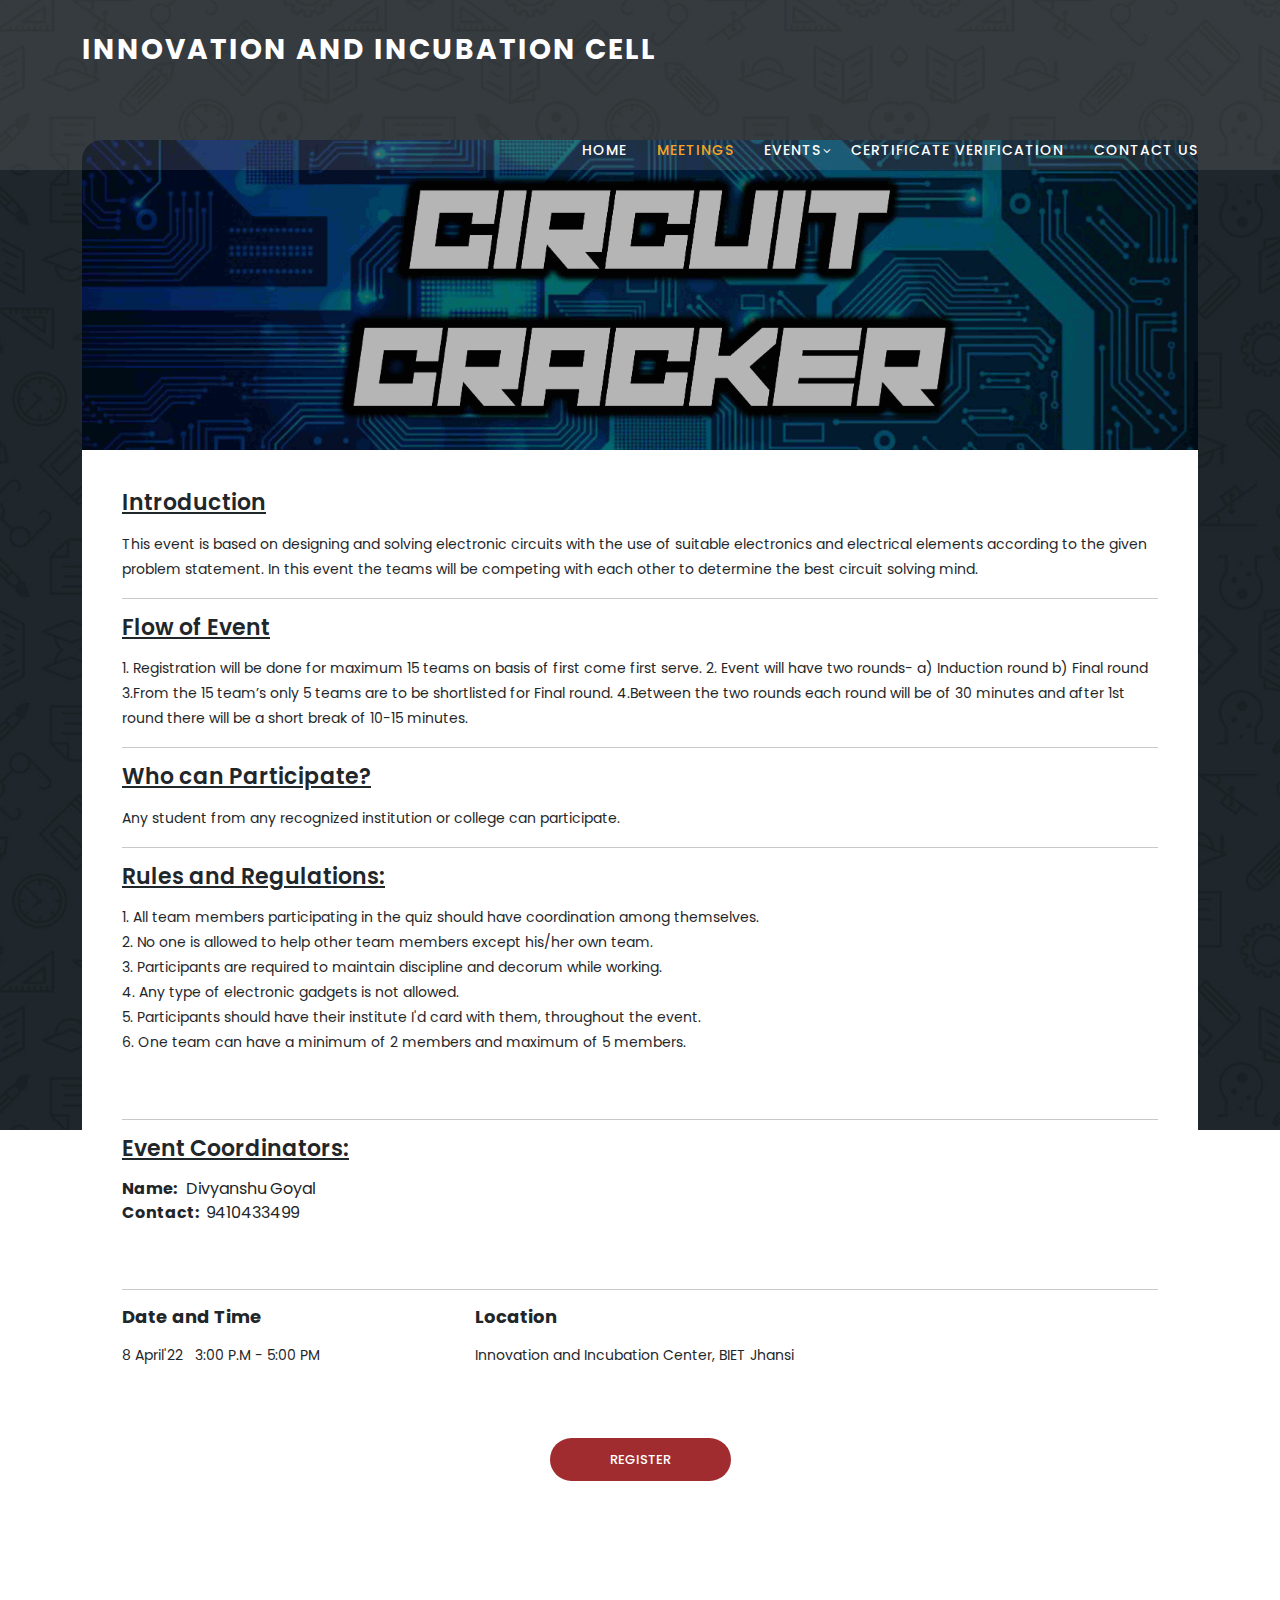
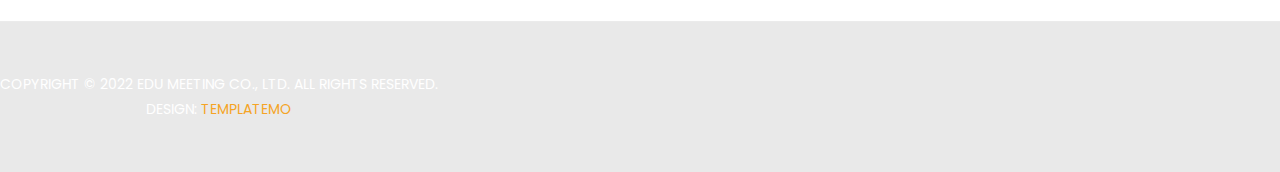
==== circuitcracker.html @ bf338b23 "iic-bietjhs" ====
<!DOCTYPE html>
<html lang="en">

  <head>

    <meta charset="utf-8">
    <meta name="viewport" content="width=device-width, initial-scale=1, shrink-to-fit=no">
    <meta name="description" content="">
    <meta name="author" content="Template Mo">
    <link href="https://fonts.googleapis.com/css?family=Poppins:100,200,300,400,500,600,700,800,900" rel="stylesheet">

    <title>Education Template - Meeting Detail Page</title>

    <!-- Bootstrap core CSS -->
    <link href="vendor/bootstrap/css/bootstrap.min.css" rel="stylesheet">


    <!-- Additional CSS Files -->
    <link rel="stylesheet" href="assets/css/fontawesome.css">
    <link rel="stylesheet" href="assets/css/templatemo-edu-meeting.css">
    <link rel="stylesheet" href="assets/css/owl.css">
    <link rel="stylesheet" href="assets/css/lightbox.css">
<!--

TemplateMo 569 Edu Meeting

https://templatemo.com/tm-569-edu-meeting

-->
  </head>

<body>

   

  

  <!-- ***** Header Area Start ***** -->
  <header class="header-area header-sticky">
      <div class="container">
          <div class="row">
              <div class="col-12">
                  <nav class="main-nav">
                      <!-- ***** Logo Start ***** -->
                      <a href="index.html" class="logo">
                          INNOVATION AND INCUBATION CELL
                      </a>
                      <!-- ***** Logo End ***** -->
                      <!-- ***** Menu Start ***** -->
                      <ul class="nav">
                          <li><a href="index.html">Home</a></li>
                          <li><a href="meetings.html" class="active">Meetings</a></li>

                          <!-- <li><a href="index.html">Apply Now</a></li> -->
                          <li class="has-sub">
                            <a href="javascript:void(0)">Events</a>
                            <ul class="sub-menu">
                              <li><a href="buildocheck.html">Buildocheck</a></li>
                              <li><a href="hackathon.html">Hackathon</a></li>
                              <li><a href="codeethon.html">Code-e-thon</a></li>
                              <li><a href="lastsurveyor.html">Last Surveyor</a></li>
                              <li><a href="pitchers.html">Pith-ers</a></li>
                              <li><a href="roborace.html">Roborace</a></li>
                              <li><a href="seigeoftyre.html">Seige Of Tyre</a></li>
                              <li><a href="setunirman.html">Setu Nirman</a></li>
                              <li><a href="circuitcracker.html">Circuit Cracker</a></li>
                              <li><a href="shuttle.html">Shuttle Gateway</a></li>
                              <li><a href="todayvinci.html">Today's Vincy</a></li>
                              <li><a href="transform.html">Tranform VI</a></li>
                              <li><a href="vidmora.html">Picxellence & Vidmora</a></li>
                              
                          </ul>
                        </li>
                        <li><a href="meetings.html">Certificate Verification</a></li>
                          <!-- <li><a href="index.html">Courses</a></li>  -->
                          <li><a href="index.html">Contact Us</a></li> 
                      </ul>        
                      <a class='menu-trigger'>
                          <span>Menu</span>
                      </a>
                      <!-- ***** Menu End ***** -->
                  </nav>
              </div>
          </div>
      </div>
  </header>
  <!-- ***** Header Area End ***** -->

  

  <section class="meetings-page" id="meetings">
    <div class="container">
      <div class="row">
        <div class="col-lg-12">
          <div class="row">
            <div class="col-lg-12">
              <div class="meeting-single-item">
                <div class="thumb">
                  
                
                  <img src="assets\images\img_event_page\circuitcracker.jpg" alt="">
                </div>
                <div class="down-content">
                  <h4><u>Introduction</u></h4>

                  <p>
                    This event is based on designing and solving electronic circuits with the use of
suitable electronics and electrical elements according to the given problem
statement.
In this event the teams will be competing with each other to determine the best
circuit solving mind.
                  </p><hr>
                  <h4><u>Flow of Event</u></h4><br>
                  <p>
                    1. Registration will be done for maximum 15 teams on basis of first come first
                    serve.
                    2. Event will have two rounds-
                    a) Induction round
                    b) Final round
                    3.From the 15 team’s only 5 teams are to be shortlisted for Final round.
                    4.Between the two rounds each round will be of 30 minutes and after 1st round
                    there will be a short break of 10-15 minutes.</p>
                  <hr>
                  <h4><u>Who can Participate?</u></h4><br>
                  <p>
                    Any student from any recognized institution or college can participate.</p>
                    <hr>
                    <h4><u>Rules and Regulations:</u></h4><br>
                    <p>
                        1. All team members participating in the quiz should have coordination among
                        themselves.<br>
                        2. No one is allowed to help other team members except his/her own team.<br>
                        3. Participants are required to maintain discipline and decorum while working.<br>
                        4. Any type of electronic gadgets is not allowed.<br>
                        5. Participants should have their institute I'd card with them, throughout the event.<br>
                        6. One team can have a minimum of 2 members and maximum of 5 members.</p>
                  
                    <br><br><hr>

                    <h4><u>Event Coordinators:</u></h4><br>
                    
                        <b>Name: &nbsp;&nbsp;</b>Divyanshu Goyal<b><br>Contact:&nbsp;</b> 9410433499<br><br>
                       <br><hr>

                  <div class="row">
                    <div class="col-lg-4">
                      <div class="hours">
                        <h5>Date and Time</h5>
                        <p>8 April'22 &nbsp;&nbsp;3:00 P.M - 5:00 PM</p>
                      </div>
                    </div>
                    <div class="col-lg-4">
                      <div class="location">
                        <h5>Location</h5>
                        <p>Innovation and Incubation Center, BIET Jhansi</p>
                      </div>
                    </div>
                    
                    
                  </div>
                </div>
              </div>
            </div>
            <div class="col-lg-12">
              <div class="main-button-red">
                <a target="_blank" href="https://docs.google.com/forms/d/e/1FAIpQLSctM5h8wza_sS_sXu7DmNGLA-UT-w4hin42JmZLS4PCPplM3A/viewform?usp=sf_link">Register</a>
              </div>
            </div>
          </div>
        </div>
      </div>
    </div>
    <div class="footer">
      <p>Copyright © 2022 Edu Meeting Co., Ltd. All Rights Reserved. 
          <br>Design: <a href="https://templatemo.com" target="_parent" title="free css templates">TemplateMo</a></p>
    </div>
  </section>


  <!-- Scripts -->
  <!-- Bootstrap core JavaScript -->
    <script src="vendor/jquery/jquery.min.js"></script>
    <script src="vendor/bootstrap/js/bootstrap.bundle.min.js"></script>

    <script src="assets/js/isotope.min.js"></script>
    <script src="assets/js/owl-carousel.js"></script>
    <script src="assets/js/lightbox.js"></script>
    <script src="assets/js/tabs.js"></script>
    <script src="assets/js/video.js"></script>
    <script src="assets/js/slick-slider.js"></script>
    <script src="assets/js/custom.js"></script>
    <script>
        //according to loftblog tut
        $('.nav li:first').addClass('active');

        var showSection = function showSection(section, isAnimate) {
          var
          direction = section.replace(/#/, ''),
          reqSection = $('.section').filter('[data-section="' + direction + '"]'),
          reqSectionPos = reqSection.offset().top - 0;

          if (isAnimate) {
            $('body, html').animate({
              scrollTop: reqSectionPos },
            800);
          } else {
            $('body, html').scrollTop(reqSectionPos);
          }

        };

        var checkSection = function checkSection() {
          $('.section').each(function () {
            var
            $this = $(this),
            topEdge = $this.offset().top - 80,
            bottomEdge = topEdge + $this.height(),
            wScroll = $(window).scrollTop();
            if (topEdge < wScroll && bottomEdge > wScroll) {
              var
              currentId = $this.data('section'),
              reqLink = $('a').filter('[href*=\\#' + currentId + ']');
              reqLink.closest('li').addClass('active').
              siblings().removeClass('active');
            }
          });
        };

        $('.main-menu, .responsive-menu, .scroll-to-section').on('click', 'a', function (e) {
          e.preventDefault();
          showSection($(this).attr('href'), true);
        });

        $(window).scroll(function () {
          checkSection();
        });
    </script>
</body>


  </body>

</html>
---- assets/css/templatemo-edu-meeting.css ----
@import url("https://fonts.googleapis.com/css?family=Poppins:100,200,300,400,500,600,700,800,900");
/* 
---------------------------------------------
reset
--------------------------------------------- 
*/
html, body, div, span, applet, object, iframe, h1, h2, h3, h4, h5, h6, p, blockquote, div
pre, a, abbr, acronym, address, big, cite, code, del, dfn, em, font, img, ins, kbd, q,
s, samp, small, strike, strong, sub, sup, tt, var, b, u, i, center, dl, dt, dd, ol, ul, li,
figure, header, nav, section, article, aside, footer, figcaption {
  margin: 0;
  padding: 0;
  border: 0;
  outline: 0;
}

.clearfix:after {
  content: ".";
  display: block;
  clear: both;
  visibility: hidden;
  line-height: 0;
  height: 0;
}

.clearfix {
  display: inline-block;
}

html[xmlns] .clearfix {
  display: block;
}

* html .clearfix {
  height: 1%;
}

ul, li {
  padding: 0;
  margin: 0;
  list-style: none;
}

header, nav, section, article, aside, footer, hgroup {
  display: block;
}

* {
  box-sizing: border-box;
}

html, body {
  font-family: 'Poppins', sans-serif;
  font-weight: 400;
  background-color: #fff;
  font-size: 16px;
  -ms-text-size-adjust: 100%;
  -webkit-font-smoothing: antialiased;
  -moz-osx-font-smoothing: grayscale;
}

a {
  text-decoration: none !important;
  color: #3CF;
}

a:hover {
	color: #FC3;
}

h1, h2, h3, h4, h5, h6 {
  margin-top: 0px;
  margin-bottom: 0px;
}

ul {
  margin-bottom: 0px;
}

p {
  font-size: 14px;
  line-height: 25px;
  color: #2a2a2a;
}

img {
  width: 100%;
  overflow: hidden;
}

/* 
---------------------------------------------
global styles
--------------------------------------------- 
*/
html,
body {
  background: #fff;
  font-family: 'Poppins', sans-serif;
}

::selection {
  background: #f5a425;
  color: #fff;
}

::-moz-selection {
  background: #f5a425;
  color: #fff;
}

@media (max-width: 991px) {
  html, body {
    overflow-x: hidden;
  }
  .mobile-top-fix {
    margin-top: 30px;
    margin-bottom: 0px;
  }
  .mobile-bottom-fix {
    margin-bottom: 30px;
  }
  .mobile-bottom-fix-big {
    margin-bottom: 60px;
  }
}

.main-button-red a {
  font-size: 13px;
  color: #fff;
  background-color: #a12c2f;
  padding: 12px 30px;
  display: inline-block;
  border-radius: 22px;
  font-weight: 500;
  text-transform: uppercase;
  transition: all .3s;
}

.main-button-red a:hover {
  opacity: 0.9;
}

.main-button-yellow a {
  font-size: 13px;
  color: #fff;
  background-color: #f5a425;
  padding: 12px 30px;
  display: inline-block;
  border-radius: 22px;
  font-weight: 500;
  text-transform: uppercase;
  transition: all .3s;
}

.main-button-yellow a:hover {
  opacity: 0.9;
}

.section-heading h2 {
  line-height: 40px;
  margin-top: 0px;
  margin-bottom: 50px; 
  padding-bottom: 20px;
  border-bottom: 1px solid rgba(250,250,250,0.15);
  font-size: 22px;
  font-weight: 700;
  text-transform: uppercase;
  color: #fff;
}


/* 
---------------------------------------------
header
--------------------------------------------- 
*/

.sub-header {
  background-color: #1f272b;
  position: relative;
  z-index: 1111;
}

.sub-header .left-content p {
  color: #fff;
  padding: 8px 0px;
  font-size: 13px;
}

.sub-header .right-icons {
  text-align: right;
  padding: 8px 0px;
}

.sub-header .right-icons ul li {
  display: inline-block;
  margin-left: 15px;
}

.sub-header .right-icons ul li a {
  color: #fff;
  font-size: 14px;
  transition: all .3s;
}

.sub-header .right-icons ul li a:hover {
  color: #f5a425;
}

.sub-header .left-content p em {
   font-style: normal;
   color: #f5a425;
}

.background-header {
  background-color: #fff!important;
  height: 80px!important;
  position: fixed!important;
  top: 0!important;
  left: 0;
  right: 0;
  box-shadow: 0px 0px 10px rgba(0,0,0,0.15)!important;
}

.background-header .main-nav .nav li a {
  color: #1e1e1e!important;
}

.background-header .logo,
.background-header .main-nav .nav li a {
  color: #1e1e1e!important;
}

.background-header .main-nav .nav li:hover a {
  color: #fb5849!important;
}

.background-header .nav li a.active {
  color: #fb5849!important;
}


.header-area {
  background-color: rgba(189, 184, 184, 0.15);
  position: absolute;
  left: 0;
  right: 0;
  z-index: 100;
  -webkit-transition: all .5s ease 0s;
  -moz-transition: all .5s ease 0s;
  -o-transition: all .5s ease 0s;
  transition: all .5s ease 0s;
}

.header-area .main-nav {
  min-height: 80px;
  background: transparent;
}

.header-area .main-nav .logo {
  line-height: 100px;
  color: #fff;
  font-size: 28px;
  font-weight: 700;
  text-transform: uppercase;
  letter-spacing: 2px;
  float: left;
  -webkit-transition: all 0.3s ease 0s;
  -moz-transition: all 0.3s ease 0s;
  -o-transition: all 0.3s ease 0s;
  transition: all 0.3s ease 0s;
}

.background-header .main-nav .logo {
  line-height: 75px;
}

.background-header .nav {
  margin-top: 20px !important;
}

.header-area .main-nav .nav {
  float: right;
  margin-top: 30px;
  margin-right: 0px;
  background-color: transparent;
  -webkit-transition: all 0.3s ease 0s;
  -moz-transition: all 0.3s ease 0s;
  -o-transition: all 0.3s ease 0s;
  transition: all 0.3s ease 0s;
  position: relative;
  z-index: 999;
}

.header-area .main-nav .nav li {
  padding-left: 15px;
  padding-right: 15px;
}

.header-area .main-nav .nav li:last-child {
  padding-right: 0px;
}

.header-area .main-nav .nav li a {
  display: block;
  font-weight: 500;
  font-size: 14px;
  text-transform: uppercase;
  color: #fff;
  -webkit-transition: all 0.3s ease 0s;
  -moz-transition: all 0.3s ease 0s;
  -o-transition: all 0.3s ease 0s;
  transition: all 0.3s ease 0s;
  height: 40px;
  line-height: 40px;
  border: transparent;
  letter-spacing: 1px;
}

.header-area .main-nav .nav li:hover a,
.header-area .main-nav .nav li a.active {
  color: #f5a425!important;
}

.background-header .main-nav .nav li:hover a,
.background-header .main-nav .nav li a.active {
  color: #f5a425!important;
  opacity: 1;
}

.header-area .main-nav .nav li.has-sub {
  position: relative;
  padding-right: 15px;
}

.header-area .main-nav .nav li.has-sub:after {
  font-family: FontAwesome;
  content: "\f107";
  font-size: 12px;
  color: #fff;
  position: absolute;
  right: 5px;
  top: 12px;
}

.background-header .main-nav .nav li.has-sub:after {
  color: #1e1e1e;
}

.header-area .main-nav .nav li.has-sub ul.sub-menu {
  position: absolute;
  width: 200px;
  box-shadow: 0 2px 28px 0 rgba(0, 0, 0, 0.06);
  overflow: hidden;
  top: 40px;
  opacity: 0;
  transition: all .3s;
  transform: translateY(+2em);
  visibility: hidden;
  z-index: -1;
}

.header-area .main-nav .nav li.has-sub ul.sub-menu li {
  margin-left: 0px;
  padding-left: 0px;
  padding-right: 0px;
}

.header-area .main-nav .nav li.has-sub ul.sub-menu li a {
  opacity: 1;
  display: block;
  background: #f7f7f7;
  color: #2a2a2a!important;
  padding-left: 20px;
  height: 40px;
  line-height: 40px;
  -webkit-transition: all 0.3s ease 0s;
  -moz-transition: all 0.3s ease 0s;
  -o-transition: all 0.3s ease 0s;
  transition: all 0.3s ease 0s;
  position: relative;
  font-size: 13px;
  font-weight: 400;
  border-bottom: 1px solid #eee;
}

.header-area .main-nav .nav li.has-sub ul li a:hover {
  background: #fff;
  color: #f5a425!important;
  padding-left: 25px;
}

.header-area .main-nav .nav li.has-sub ul li a:hover:before {
  width: 3px;
}

.header-area .main-nav .nav li.has-sub:hover ul.sub-menu {
  visibility: visible;
  opacity: 1;
  z-index: 1;
  transform: translateY(0%);
  transition-delay: 0s, 0s, 0.3s;
}

.header-area .main-nav .menu-trigger {
  cursor: pointer;
  display: block;
  position: absolute;
  top: 33px;
  width: 32px;
  height: 40px;
  text-indent: -9999em;
  z-index: 99;
  right: 40px;
  display: none;
}

.background-header .main-nav .menu-trigger {
  top: 23px;
}

.header-area .main-nav .menu-trigger span,
.header-area .main-nav .menu-trigger span:before,
.header-area .main-nav .menu-trigger span:after {
  -moz-transition: all 0.4s;
  -o-transition: all 0.4s;
  -webkit-transition: all 0.4s;
  transition: all 0.4s;
  background-color: #1e1e1e;
  display: block;
  position: absolute;
  width: 30px;
  height: 2px;
  left: 0;
}

.background-header .main-nav .menu-trigger span,
.background-header .main-nav .menu-trigger span:before,
.background-header .main-nav .menu-trigger span:after {
  background-color: #1e1e1e;
}

.header-area .main-nav .menu-trigger span:before,
.header-area .main-nav .menu-trigger span:after {
  -moz-transition: all 0.4s;
  -o-transition: all 0.4s;
  -webkit-transition: all 0.4s;
  transition: all 0.4s;
  background-color: #1e1e1e;
  display: block;
  position: absolute;
  width: 30px;
  height: 2px;
  left: 0;
  width: 75%;
}

.background-header .main-nav .menu-trigger span:before,
.background-header .main-nav .menu-trigger span:after {
  background-color: #1e1e1e;
}

.header-area .main-nav .menu-trigger span:before,
.header-area .main-nav .menu-trigger span:after {
  content: "";
}

.header-area .main-nav .menu-trigger span {
  top: 16px;
}

.header-area .main-nav .menu-trigger span:before {
  -moz-transform-origin: 33% 100%;
  -ms-transform-origin: 33% 100%;
  -webkit-transform-origin: 33% 100%;
  transform-origin: 33% 100%;
  top: -10px;
  z-index: 10;
}

.header-area .main-nav .menu-trigger span:after {
  -moz-transform-origin: 33% 0;
  -ms-transform-origin: 33% 0;
  -webkit-transform-origin: 33% 0;
  transform-origin: 33% 0;
  top: 10px;
}

.header-area .main-nav .menu-trigger.active span,
.header-area .main-nav .menu-trigger.active span:before,
.header-area .main-nav .menu-trigger.active span:after {
  background-color: transparent;
  width: 100%;
}

.header-area .main-nav .menu-trigger.active span:before {
  -moz-transform: translateY(6px) translateX(1px) rotate(45deg);
  -ms-transform: translateY(6px) translateX(1px) rotate(45deg);
  -webkit-transform: translateY(6px) translateX(1px) rotate(45deg);
  transform: translateY(6px) translateX(1px) rotate(45deg);
  background-color: #1e1e1e;
}

.background-header .main-nav .menu-trigger.active span:before {
  background-color: #1e1e1e;
}

.header-area .main-nav .menu-trigger.active span:after {
  -moz-transform: translateY(-6px) translateX(1px) rotate(-45deg);
  -ms-transform: translateY(-6px) translateX(1px) rotate(-45deg);
  -webkit-transform: translateY(-6px) translateX(1px) rotate(-45deg);
  transform: translateY(-6px) translateX(1px) rotate(-45deg);
  background-color: #1e1e1e;
}

.background-header .main-nav .menu-trigger.active span:after {
  background-color: #1e1e1e;
}

.header-area.header-sticky {
  min-height: 80px;
}

.header-area .nav {
  margin-top: 30px;
}

.header-area.header-sticky .nav li a.active {
  color: #f5a425;
}

@media (max-width: 1200px) {
  .header-area .main-nav .nav li {
    padding-left: 7px;
    padding-right: 7px;
  }
  .header-area .main-nav:before {
    display: none;
  }
}

@media (max-width: 767px) {
  .header-area .main-nav .logo {
    color: #1e1e1e;
  }
  .header-area.header-sticky .nav li a:hover,
  .header-area.header-sticky .nav li a.active {
    color: #f5a425!important;
    opacity: 1;
  }
  .header-area.header-sticky .nav li.search-icon a {
    width: 100%;
  }
  .header-area {
    background-color: #f7f7f7;
    padding: 0px 15px;
    height: 100px;
    box-shadow: none;
    text-align: center;
  }
  .header-area .container {
    padding: 0px;
  }
  .header-area .logo {
    margin-left: 30px;
  }
  .header-area .menu-trigger {
    display: block !important;
  }
  .header-area .main-nav {
    overflow: hidden;
  }
  .header-area .main-nav .nav {
    float: none;
    width: 100%;
    display: none;
    -webkit-transition: all 0s ease 0s;
    -moz-transition: all 0s ease 0s;
    -o-transition: all 0s ease 0s;
    transition: all 0s ease 0s;
    margin-left: 0px;
  }
  .header-area .main-nav .nav li:first-child {
    border-top: 1px solid #eee;
  }
  .header-area.header-sticky .nav {
    margin-top: 100px !important;
  }
  .header-area .main-nav .nav li {
    width: 100%;
    background: #fff;
    border-bottom: 1px solid #eee;
    padding-left: 0px !important;
    padding-right: 0px !important;
  }
  .header-area .main-nav .nav li a {
    height: 50px !important;
    line-height: 50px !important;
    padding: 0px !important;
    border: none !important;
    background: #f7f7f7 !important;
    color: #191a20 !important;
  }
  .header-area .main-nav .nav li a:hover {
    background: #eee !important;
    color: #f5a425!important;
  }
  .header-area .main-nav .nav li.has-sub ul.sub-menu {
    position: relative;
    visibility: inherit;
    opacity: 1;
    z-index: 1;
    transform: translateY(0%);
    top: 0px;
    width: 100%;
    box-shadow: none;
    height: 0px;
    transition: all 0s;
  }
  .header-area .main-nav .nav li.submenu ul li a {
    font-size: 12px;
    font-weight: 400;
  }
  .header-area .main-nav .nav li.submenu ul li a:hover:before {
    width: 0px;
  }
  .header-area .main-nav .nav li.has-sub ul.sub-menu {
    height: auto;
  }
  .header-area .main-nav .nav li.has-sub:after {
    color: #3B566E;
    right: 30px;
    font-size: 14px;
    top: 15px;
  }
  .header-area .main-nav .nav li.submenu:hover ul, .header-area .main-nav .nav li.submenu:focus ul {
    height: 0px;
  }
}

@media (min-width: 767px) {
  .header-area .main-nav .nav {
    display: flex !important;
  }
  
}

/* cutom css
@media (max-width: 767px) {
  .heading {
    font-size: 40%;
    margin-left: -20px;
  }

  #top{
    margin-top: 25%;
  }

  .front-img{
    margin-left: 40%;
   
  margin-left: -80px;
  }
} */


/* 
---------------------------------------------
banner
--------------------------------------------- 
*/

.main-banner {
  position: relative;
  max-height: 100%;
  overflow: hidden;
  margin-bottom: -7px;
}

#bg-video {
    min-width: 100%;
    min-height: 100vh;
    max-width: 100%;
    max-height: 100vh;
    object-fit: cover;
    z-index: -1;
}

#bg-video::-webkit-media-controls {
    display: none !important;
}

.video-overlay {
    position: absolute;
    background-color: rgba(31,39,43,0.75);
    top: 0;
    left: 0;
    bottom: 0;
    right: 0;
    width: 100%;
}

.main-banner .caption {
  position: absolute;
  top: 50%;
  transform: translateY(-50%);
}

.main-banner .caption h6 {
  margin-top: 0px;
  font-size: 15px;
  text-transform: uppercase;
  font-weight: 600;
  color: #fff;
  letter-spacing: 1px;
}

.main-banner .caption h2 {
  margin-top: 20px;
  margin-bottom: 20px;
  font-size: 36px;
  text-transform: uppercase;
  font-weight: 800;
  color: #fff;
  letter-spacing: 1px;
}

.main-banner .caption h2 em {
  font-style: normal;
  color: #f5a425;
  font-weight: 900;
}

.main-banner .caption p {
  color: #fff;
  font-size: 14px;
  max-width: 570px;
}

.main-banner .caption .main-button-red {
  margin-top: 30px;
}

@media screen and (max-width: 767px) {

  .main-banner .caption h6 {
    font-weight: 500;
  }

  .main-banner .caption h2 {
    font-size: 36px;
  }

}

.front-banner{
  width:110%;
  
}
.front-img{
  width:60%;
  margin-top: -250px;
  margin-left: -30px;
}
/*
---------------------------------------------
services
---------------------------------------------
*/

.services {
  margin-top: -135px;
  position: absolute;
  width: 100%;
}

.services .item {
  background-image: url(../images/service-item-bg.jpg);
  background-repeat: no-repeat;
  background-size: cover;
  background-position: center center;
  border-radius: 20px;
  text-align: center;
  color: #fff;
  padding: 40px;
}

.services .item .icon {
  max-width: 60px;
  margin: 0 auto;
}

.services .item h4 {
  margin-top: 25px;
  margin-bottom: 15px;
  font-size: 18px;
  font-weight: 600;
}

.services .item p {
  color: #fff;
  font-size: 13px;
}

.services .owl-nav {
  display: inline-block !important;
  text-align: center;
  position: absolute;
  width: 100%;
  top: 50%;
  transform: translateY(-25px);
}
    
.services .owl-nav .owl-prev{
  margin-right: 10px;
  outline: none;
  position: absolute;
  left: -80px;
}

.services .owl-nav .owl-prev span,
.services .owl-nav .owl-next span {
  opacity: 0;
}

.services .owl-nav .owl-prev:before {
  display: inline-block;
  font-family: 'FontAwesome';
  color: #1e1e1e;
  font-size: 25px;
  font-weight: 700;
  content: '\f104';
  background-color: #fff;
  width: 50px;
  height: 50px;
  border-radius: 50%;
  line-height: 50px;
}

.services .owl-nav .owl-prev {
  opacity: 1;
  transition: all .5s;
}

.services .owl-nav .owl-prev:hover {
  opacity: 0.9;
}

.services .owl-nav .owl-next {
  opacity: 1;
  transition: all .5s;
}

.services .owl-nav .owl-next:hover {
  opacity: 0.9;
}

.services .owl-nav .owl-next{
  margin-left: 10px;
  outline: none;
  position: absolute;
  right: -85px;
}

.services .owl-nav .owl-next:before {
  display: inline-block;
  font-family: 'FontAwesome';
  color: #1e1e1e;
  font-size: 25px;
  font-weight: 700;
  content: '\f105';
  background-color: #fff;
  width: 50px;
  height: 50px;
  border-radius: 50%;
  line-height: 50px;
}


/*
---------------------------------------------
upcoming meetings
---------------------------------------------
*/

section.upcoming-meetings {
  background-image: url(../images/meetings-bg.jpg);
  background-position: center center;
  background-attachment: fixed;
  background-repeat: no-repeat;
  background-size: cover;
  padding-top: 230px;
  padding-bottom: 110px;
}

section.upcoming-meetings .section-heading {
  text-align: center;
}

section.upcoming-meetings .categories {
  background-color: #fff;
  border-radius: 20px;
  padding: 40px;
  margin-right: 45px;
}

section.upcoming-meetings .categories h4 {
  font-size: 18px;
  font-weight: 600;
  color: #1f272b;
  margin-bottom: 30px;
  padding-bottom: 20px;
  border-bottom: 1px solid #eee;
}

section.upcoming-meetings .categories ul li {
  display: inline-block;
  margin-bottom: 15px;
}

section.upcoming-meetings .categories ul li a {
  font-size: 15px;
  color: #1f272b;
  font-weight: 500;
  transition: all .3s;
}

section.upcoming-meetings .categories ul li a:hover {
  color: #a12c2f;
}

section.upcoming-meetings .categories .main-button-red {
  border-top: 1px solid #eee;
  padding-top: 30px;
  margin-top: 15px;
}

section.upcoming-meetings .categories .main-button-red a {
  width: 100%;
  text-align: center;
}

.meeting-item {
  margin-bottom: 30px;
}

.meeting-item .thumb {
  position: relative;
}

.meeting-item .thumb img {
  border-top-right-radius: 20px;
  border-top-left-radius: 20px;
}

.meeting-item .thumb .price {
  position: absolute;
  left: 20px;
  top: 20px;
}

.meeting-item .thumb .price span {
  font-size: 16px;
  color: #1f272b;
  font-weight: 600;
  background-color: rgba(250,250,250,0.9);
  padding: 7px 12px;
  border-radius: 10px;
}

.meeting-item .down-content {
  background-color: #fff;
  padding: 30px;
  border-bottom-right-radius: 20px;
  border-bottom-left-radius: 20px;
}

.meeting-item .down-content .date {
  float: left;
  text-align: center;
  display: inline-block;
  margin-right: 20px;
}

.meeting-item .down-content .date h6 {
  font-size: 13px;
  text-transform: uppercase;
  font-weight: 600;
  color: #a12c2f;
}

.meeting-item .down-content .date span {
  display: block;
  color: #1f272b;
  font-size: 22px;
  margin-top: 7px;
}

.meeting-item .down-content h4 {
  font-size: 18px;
  color: #1f272b;
  font-weight: 600;
  display: inline-block;
  margin-bottom: 15px;
}

.meeting-item .down-content p {
  margin-left: 50px;
  color: #1f272b;
  font-size: 14px;
}



/*
---------------------------------------------
apply now
---------------------------------------------
*/

section.apply-now {
  background-image: url(../images/apply-bg.jpg);
  background-position: center center;
  background-attachment: fixed;
  background-repeat: no-repeat;
  background-size: cover;
  padding: 140px 0px;
}

section.apply-now .item {
  background-color: rgba(250,250,250,0.15);
  padding: 40px;
  margin-bottom: 30px;
}

section.apply-now .item h3 {
  color: #fff;
  text-transform: uppercase;
  font-size: 24px;
  font-weight: 700;
  margin-bottom: 20px;
}

section.apply-now .item p {
  color: #fff;
  margin-bottom: 20px;
}

.accordions {
  border-radius: 20px;
  padding: 40px;
  background-color: #fff;
  margin-left: 45px;
}
.accordions .accordion {
  border-bottom: 1px solid #eee;
}
.accordions .last-accordion {
  border-bottom: none;
}
.accordion-head {
  padding: 20px;  
  font-size: 18px;
  font-weight: 700;
  color: #1f272b;
  cursor: pointer;
  transition: color 200ms ease-in-out;
  border-bottom: 1px solid #fff;
}
@media screen and (min-width: 768px) {
  .accordion-head {
    padding: 1rem;
    font-size: 1.2rem;
  }
}
.accordion-head .icon {
  float: right;
  transition: transform 200ms ease-in-out;
}
.accordion-head.is-open {
  color: #f5a425;
  border-bottom: none;
}
.accordion-head.is-open .icon {
  transform: rotate(45deg);
}
.accordion-body {
  overflow: hidden;
  height: 0;
  transition: height 300ms ease-in-out;
  border-bottom: 1px solid #fff;
}
.accordion-body > .content {
  padding: 20px;
  padding-top: 0;
}


/* 
---------------------------------------------
courses
--------------------------------------------- 
*/

section.our-courses {
  background-image: url(../images/meetings-bg.jpg);
  background-position: center center;
  background-attachment: fixed;
  background-repeat: no-repeat;
  background-size: cover;
  padding-top: 140px;
  padding-bottom: 130px;
}

.our-courses .item .down-content {
  background-color: #fff;
}

.our-courses .item .down-content h4 {
  padding: 25px;
  font-size: 18px;
  color: #1f272b;
  text-align: center; 
  border-bottom: 1px solid #eee;
}

.our-courses .item .down-content .info {
  padding: 25px;
}

.our-courses .item .down-content .info ul li {
  display: inline-block;
  margin-right: 1px;
}

.our-courses .item .down-content .info ul li i {
  color: #f5a425;
  font-size: 14px;
}

.our-courses .item .down-content .info span {
  color: #a12c2f;
  font-size: 15px;
  font-weight: 600;
  text-align: right;
  display: inline-block;
  width: 100%;
}

.our-courses .owl-nav {
  text-align: center;
  position: absolute;
  width: 100%;
  top: 50%;
  transform: translateY(-45px);
}

.our-courses .owl-dots {
  display: inline-block;
  text-align: center;
  width: 100%;
  margin-top: 40px;
}

.our-courses .owl-dots .owl-dot {
  transition: all .5s;
  width: 7px;
  height: 7px;
  background-color: #fff;
  margin: 0px 5px;
  border-radius: 50%;
  outline: none;
}

.our-courses .owl-dots .active {
  width: 24px;
  height: 8px;
  border-radius: 4px;
}
    
.our-courses .owl-nav .owl-prev{
  margin-right: 10px;
  outline: none;
  position: absolute;
  left: -80px;
}

.our-courses .owl-nav .owl-prev span,
.our-courses .owl-nav .owl-next span {
  opacity: 0;
}

.our-courses .owl-nav .owl-prev:before {
  display: inline-block;
  font-family: 'FontAwesome';
  color: #1e1e1e;
  font-size: 25px;
  font-weight: 700;
  content: '\f104';
  background-color: #fff;
  width: 50px;
  height: 50px;
  border-radius: 50%;
  line-height: 50px;
}

.our-courses .owl-nav .owl-prev {
  opacity: 1;
  transition: all .5s;
}

.our-courses .owl-nav .owl-prev:hover {
  opacity: 0.9;
}

.our-courses .owl-nav .owl-next {
  opacity: 1;
  transition: all .5s;
}

.our-courses .owl-nav .owl-next:hover {
  opacity: 0.9;
}

.our-courses .owl-nav .owl-next{
  margin-left: 10px;
  outline: none;
  position: absolute;
  right: -85px;
}

.our-courses .owl-nav .owl-next:before {
  display: inline-block;
  font-family: 'FontAwesome';
  color: #1e1e1e;
  font-size: 25px;
  font-weight: 700;
  content: '\f105';
  background-color: #fff;
  width: 50px;
  height: 50px;
  border-radius: 50%;
  line-height: 50px;
}


/*
---------------------------------------------
our facts
---------------------------------------------
*/

section.our-facts {
  background-image: url(../images/facts-bg.jpg);
  background-position: center center;
  background-attachment: fixed;
  background-repeat: no-repeat;
  background-size: cover;
  padding: 140px 0px 125px 0px;
}

section.our-facts h2 {
  font-size: 38px;
  color: #fff;
  line-height: 50px;
  font-weight: 700;
  letter-spacing: 0.5px;
  margin-bottom: 50px;
}

.count-area-content {
  text-align: center;
  background-color: rgba(250,250,250,0.15);
  border-radius: 20px;
  padding: 25px 30px 35px 30px;
  margin: 15px 0px;
}

.percentage .count-digit:after {
  /* content: '%'; */
  margin-left: 3px;
}

.count-digit {
    margin: 5px 0px;
    color: #f5a425;
    font-weight: 700;
    font-size: 36px;
}
.count-digit img{
  width: 50%;
  height: 50%;
}
.count-title {
    font-size: 18px;
    font-weight: 500;
    color: #fff;
    letter-spacing: 0.5px;
}

.new-students {
  margin-top: 45px;
}

section.our-facts .video {
  text-align: center;
  margin-left: 70px;
  background-image: url(../images/video-item-bg.jpg);
  background-repeat: no-repeat;
  background-position: center center;
  background-size: cover;
  border-radius: 20px;
}

section.our-facts .video img {
  padding: 170px 0px;
  max-width: 56px;
}


/* 
---------------------------------------------
contact us
--------------------------------------------- 
*/

section.contact-us {
  background-image: url(../images/meetings-bg.jpg);
  background-position: center center;
  background-attachment: fixed;
  background-repeat: no-repeat;
  background-size: cover;
  padding: 140px 0px 0px 0px;
}

section.contact-us #contact {
  background-color: #fff;
  border-radius: 20px;
  padding: 40px;
}

section.contact-us #contact h2 {
  text-transform: uppercase;
  color: #1f272b;
  border-bottom: 1px solid #eee;
  margin-bottom: 40px;
  padding-bottom: 20px;
  font-size: 22px;
  font-weight: 700;
}

section.contact-us #contact input {
  width: 100%;
  height: 40px;
  border-radius: 20px;
  background-color: #f7f7f7;
  outline: none;
  border: none;
  box-shadow: none;
  font-size: 13px;
  font-weight: 500;
  color: #7a7a7a;
  padding: 0px 15px;
  margin-bottom: 30px;
}

section.contact-us #contact textarea {
  width: 100%;
  min-height: 140px;
  max-height: 180px;
  border-radius: 20px;
  background-color: #f7f7f7;
  outline: none;
  border: none;
  box-shadow: none;
  font-size: 13px;
  font-weight: 500;
  color: #7a7a7a;
  padding: 15px;
  margin-bottom: 30px;
}

section.contact-us #contact button {
  font-size: 13px;
  color: #fff;
  background-color: #a12c2f;
  padding: 12px 30px;
  display: inline-block;
  border-radius: 22px;
  font-weight: 500;
  text-transform: uppercase;
  transition: all .3s;
  border: none;
  outline: none;
}

section.contact-us #contact button:hover {
  opacity: 0.9;
}

section.contact-us .right-info {
  background-color: #a12c2f;
  border-radius: 20px;
  padding: 40px;
}

section.contact-us .right-info ul li {
  display: inline-block;
  border-bottom: 1px solid rgba(250,250,250,0.15);
  margin-bottom: 30px;
  padding-bottom: 30px;
}

section.contact-us .right-info ul li:last-child {
  margin-bottom: 0;
  padding-bottom: 0;
  border-bottom: none;
}

section.contact-us .right-info ul li h6 {
  color: #fff;
  font-size: 15px;
  font-weight: 600;
  margin-bottom: 10px;
}

section.contact-us .right-info ul li span {
  display: block;
  font-size: 18px;
  color: #fff;
  font-weight: 700;
}

.footer {
  text-align: center;
  margin-top: 140px;
  border-top: 1px solid rgba(250,250,250,0.15);
  padding: 50px 0px;
}
.footer p {
  text-transform: uppercase;
  font-size: 14px;
  color: #fff;
}

.footer p a {
  color: #f5a425;
}


/*
---------------------------------------------
heading page
---------------------------------------------
*/

section.heading-page {
  background-image: url(../images/heading-bg.jpg);
  background-position: center center;
  background-repeat: no-repeat;
  background-size: cover;
  padding-top: 230px;
  padding-bottom: 110px;
  text-align: center;
}

section.heading-page h6 {
  margin-top: 0px;
  font-size: 15px;
  text-transform: uppercase;
  font-weight: 600;
  color: #fff;
  letter-spacing: 1px;
}

section.heading-page h2 {
  margin-top: 20px;
  margin-bottom: 20px;
  font-size: 36px;
  text-transform: uppercase;
  font-weight: 800;
  color: #fff;
  letter-spacing: 1px;
}


/*
---------------------------------------------
upcoming meetings page
---------------------------------------------
*/

section.meetings-page {
  background-image: url(../images/meetings-page-bg.jpg);
  background-position: center center;
  background-attachment: fixed;
  background-repeat: no-repeat;
  background-size: cover;
  padding-top: 140px;
  padding-bottom: 0px;
}

section.meetings-page .filters {
  text-align: center;
  margin-bottom: 60px;
}

section.meetings-page .filters li {
  font-size: 13px;
  color: #a12c2f;
  background-color: #fff;
  padding: 11px 30px;
  display: inline-block;
  border-radius: 22px;
  font-weight: 600;
  text-transform: uppercase;
  transition: all .3s;
  cursor: pointer;
  margin: 0px 3px;
}

section.meetings-page .filters ul li.active,
section.meetings-page .filters ul li:hover {
  background-color: #a12c2f;
  color: #fff;
}

section.meetings-page .pagination {
  text-align: center;
  width: 100%;
  margin-top: 30px;
  display: inline-block;
}

section.meetings-page .pagination ul li {
  display: inline-block;
}

section.meetings-page .pagination ul li a {
  width: 40px;
  height: 40px;
  background-color: #fff;
  border-radius: 10px;
  color: #1f272b;
  display: inline-block;
  text-align: center;
  line-height: 40px;
  font-weight: 600;
  font-size: 15px;
  transition: all .3s;
}

section.meetings-page .main-button-red {
  text-align: center;
}

section.meetings-page .main-button-red a {
  padding: 12px 60px;
  text-align: center;
  margin-top: 30px;
}

section.meetings-page .pagination ul li.active a,
section.meetings-page .pagination ul li a:hover {
  background-color: #a12c2f;
  color: #fff;
}

.meeting-single-item .thumb {
  position: relative;
}

.meeting-single-item .thumb img {
  border-top-right-radius: 20px;
  border-top-left-radius: 20px;
}

.meeting-single-item .thumb .price {
  position: absolute;
  left: 20px;
  top: 20px;
}

.meeting-single-item .thumb .price span {
  font-size: 16px;
  color: #1f272b;
  font-weight: 600;
  background-color: rgba(250,250,250,0.9);
  padding: 7px 12px;
  border-radius: 10px;
}

.meeting-single-item .down-content {
  background-color: #fff;
  padding: 40px;
  border-bottom-right-radius: 20px;
  border-bottom-left-radius: 20px;
}

.meeting-single-item .thumb .date {
  position: absolute;
  background-color: rgba(250,250,250,0.9);
  width: 80px;
  height: 80px;
  text-align: center;
  padding: 15px 0px;
  border-radius: 10px;
  right: 20px;
  top: 20px;
}

.meeting-single-item .thumb .date h6 {
  font-size: 13px;
  text-transform: uppercase;
  font-weight: 600;
  color: #a12c2f;
}

.meeting-single-item .thumb .date span {
  display: block;
  color: #1f272b;
  font-size: 22px;
  margin-top: 7px;
}

.meeting-single-item .down-content h4 {
  font-size: 22px;
  color: #1f272b;
  font-weight: 600;
  display: inline-block;
  margin-bottom: 15px;
}

.meeting-single-item .down-content h5 {
  font-size: 18px;
  color: #1f272b;
  font-weight: 700;
  display: inline-block;
  margin-bottom: 15px;
}

.meeting-single-item .down-content p {
  color: #1f272b;
  font-size: 14px;
}

.meeting-single-item .down-content p.description {
  margin-top: 40px;
  padding-top: 40px;
  border-top: 1px solid #eee;
  margin-bottom: 40px;
  padding-bottom: 40px;
  border-bottom: 1px solid #eee;
}

.meeting-single-item .down-content .share {
  margin-top: 40px;
  padding-top: 40px;
  border-top: 1px solid #eee;
}

.meeting-single-item .down-content .share h5 {
  float: left;
  margin-right: 10px;
  margin-bottom: 0px;
}

.meeting-single-item .down-content .share ul li {
  display: inline;
}

.meeting-single-item .down-content .share ul li a {
  font-size: 14px;
  color: #1f272b;
  transition: all .3s;
}

.meeting-single-item .down-content .share ul li a:hover {
  color: #f5a425;
}

/* Meeting item column */
.templatemo-item-col {
	width: 31%;
}

@media (max-width: 992px) {
	.templatemo-item-col {
		width: 45%;
	}
}

@media (max-width: 767px) {
	.templatemo-item-col {
		width: 100%;
	}
}

/* 
---------------------------------------------
responsive
--------------------------------------------- 
*/

@media (max-width: 1300px) {
  .services .owl-nav .owl-next{
    right: -30px;
  }
  .services .owl-nav .owl-prev{
    left: -25px;
  }
  .our-courses .owl-nav .owl-next{
    right: -30px;
  }
  .our-courses .owl-nav .owl-prev{
    left: -25px;
  }
}

@media (max-width: 1200px) {
  .services .owl-nav .owl-next{
    right: -70px;
  }
  .services .owl-nav .owl-prev{
    left: -65px;
  }
  .our-courses .owl-nav .owl-next{
    right: -70px;
  }
  .our-courses .owl-nav .owl-prev{
    left: -65px;
  }
}

@media (max-width: 1085px) {
  .services .owl-nav .owl-next{
    right: -30px;
  }
  .services .owl-nav .owl-prev{
    left: -25px;
  }
  .our-courses .owl-nav .owl-next{
    right: -30px;
  }
  .our-courses .owl-nav .owl-prev{
    left: -25px;
  }
}

@media (max-width: 1005px) {
  .services .owl-nav .owl-next{
    display: none;
  }
  .services .owl-nav .owl-prev{
    display: none;
  }
  .our-courses .owl-nav .owl-next{
    display: none;
  }
  .our-courses .owl-nav .owl-prev{
    display: none;
  }
}

@media (max-width: 992px) {

  .main-banner .caption {
    top: 60%;
  }

  .main-banner .caption h2 {
    margin-top: 10px;
    margin-bottom: 10px;
    font-size: 22px;
  }

  .main-banner .caption .main-button-red {
    margin-top: 15px;
  }

  .services {
    margin-top: 60px;
  }

  section.upcoming-meetings {
    padding-top: 400px;
  }

  section.upcoming-meetings .categories {
    margin-right: 0px;
    margin-bottom: 30px;
  }

  .accordions {
    margin-left: 0px;
  }

  .new-students {
    margin-top: 15px;
  }

  section.our-facts .video {
    margin-left: 0px;
    margin-top: 15px;
  }

  section.contact-us #contact {
    margin-bottom: 30px;
  }

}

@media (max-width: 767px) {

  .sub-header .left-content p {
    display: none;
  }

  .sub-header .right-icons {
    text-align: center;
  }

  .main-nav .nav .sub-menu {
    display: none;
  }

  .header-area .main-nav .nav li ul.sub-menu li a {
    color: #1f272b;
  }

}

/*----------------------Footer CSS-----------------------------*/
.footer{
  background-color: rgba(18, 24, 24, 0.096);
  color: white;
  display: flex;
  flex-wrap: wrap; 
  justify-content: space-between;
  text-decoration: none;
}

.footer a{
  color: white;
}

.fitem{
  margin: 1rem;
}
.fitem ul{
  display: flex;

}

.fitem li{
  text-decoration: none;
}

.item1{
  
   flex-grow: 1;
   padding: 10px;
}
.item1 a{
  
  font-weight: 700;
}
.item1 a:hover{
  
  color: red;
  
}
.item1 img{
  height: 40px;
  width: 40px;
  margin: 14px 4px;
}


.item2{
  
   flex-grow: 2;
   padding: 10px;
 
}
.item2 .links{
  margin: 7px;
  
}
.item2 .links li:hover{
  
  color: #f10b1e;
}

.item2 .links a:hover{
 
  color: #e63946;
}
.item3{
  
   flex-grow: 1;
   padding: 8px;
}



.footer .social-icons{
  margin-left: 28%;
}

.footer .links {
  font-size: 15px;
  padding-top: 10px;
  font-weight: 500;
}

.footer h1{
  font-size: 30px;
}


#developers{
  font-size: 12px;
}
/* custom css */
@media(min-width : 767px){
  /* .heading2{
    display: none;
  } */
 

}

@media(max-width:767px){
  #top{
    margin-top:90px;
  }
  .front-img{
    margin-left : 0px;
    margin-top: -80px;
    width: 94%;
  }
  .heading1{
    font-size: 0.9rem;
    margin-left: -2rem;
  }
  .header-area .main-nav .logo {
    margin-top: 33px;
    margin-left: 33px;
    margin-right: 60px;
    line-height: 20px;
    
  }
  .containerr{
    display: flex;
    flex-wrap: wrap;
  }
  .footer .social-icons{
    margin: 0px 60px;
  }
}
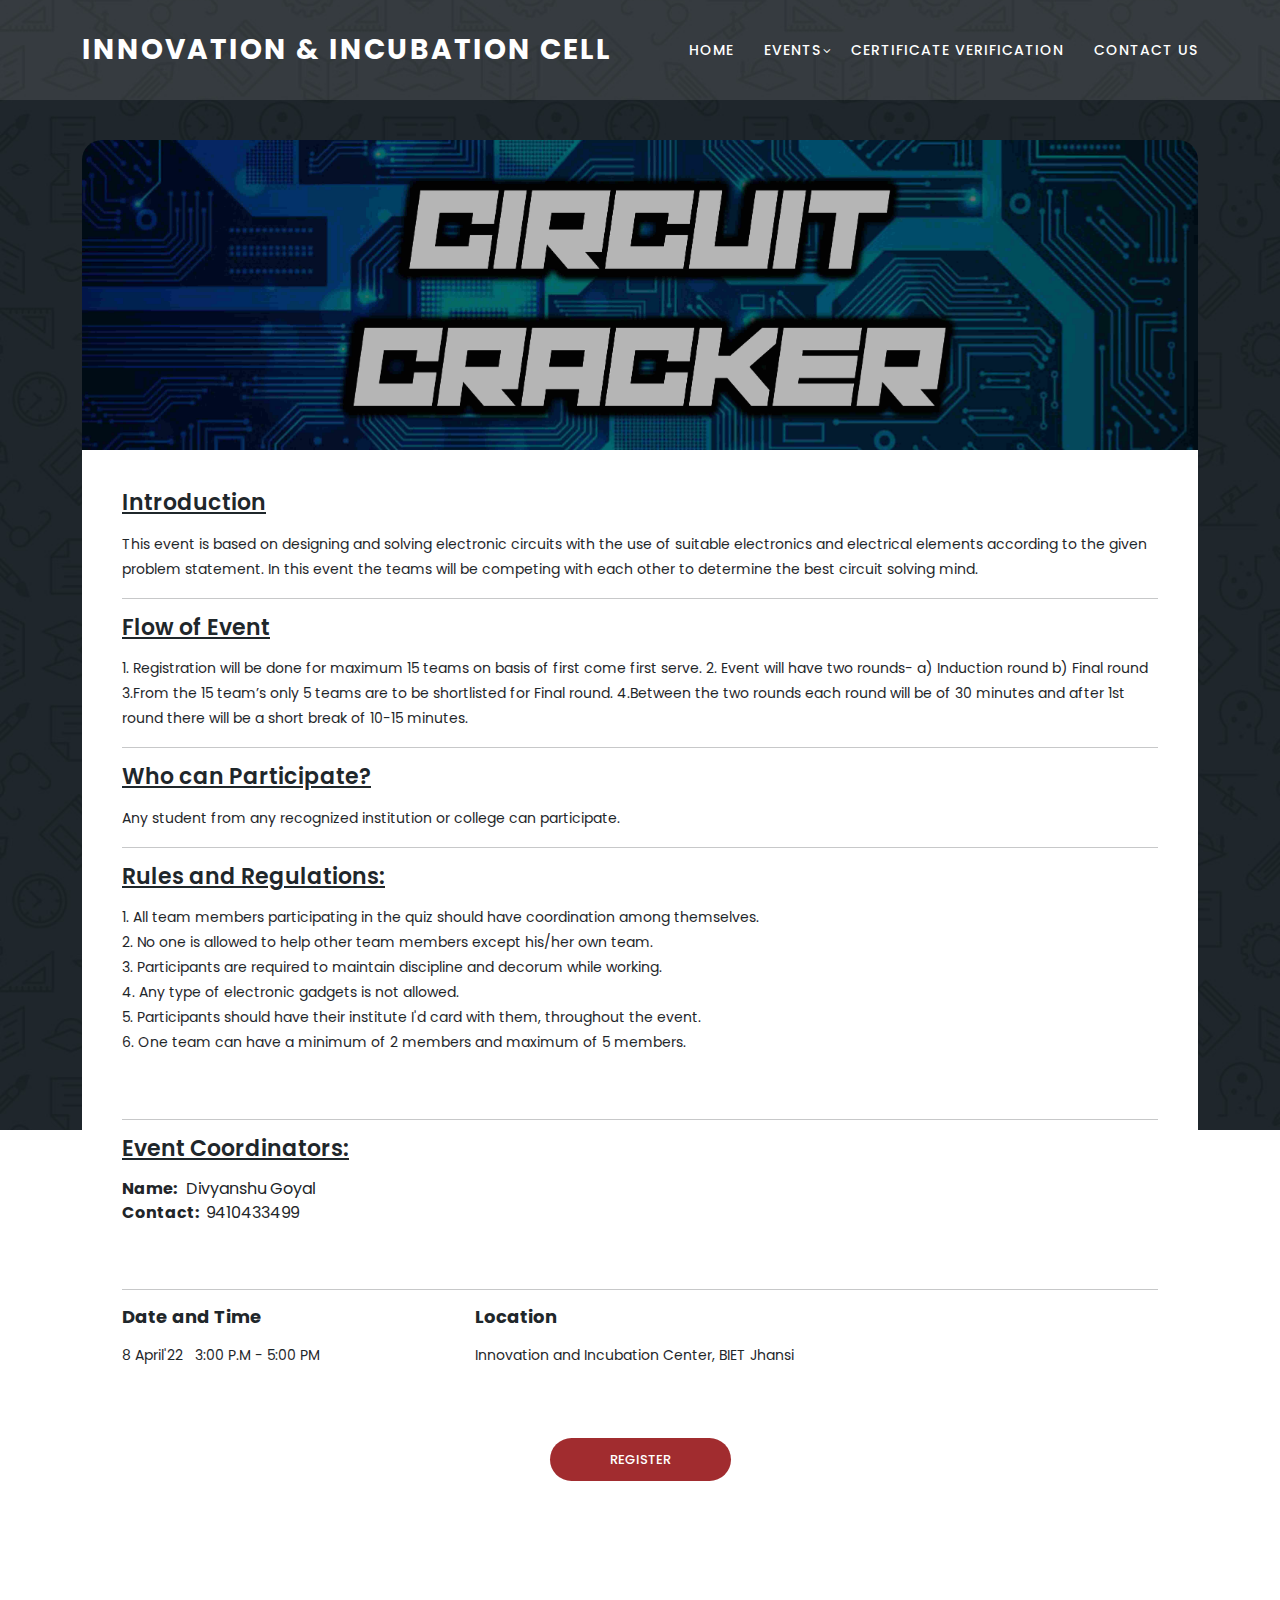
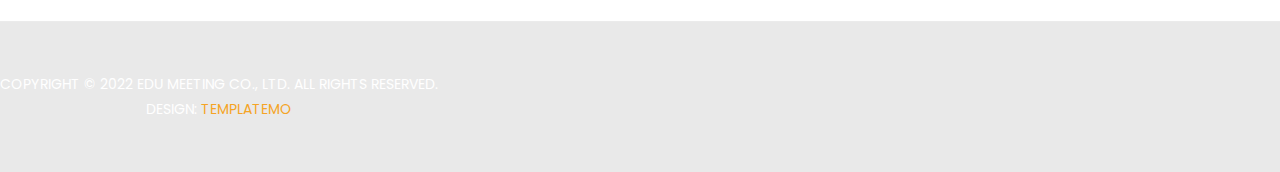
==== commit c335beff: "iic-bietjhs" ====
--- a/circuitcracker.html
+++ b/circuitcracker.html
@@ -37,53 +37,55 @@
 
   <!-- ***** Header Area Start ***** -->
   <header class="header-area header-sticky">
-      <div class="container">
-          <div class="row">
-              <div class="col-12">
-                  <nav class="main-nav">
-                      <!-- ***** Logo Start ***** -->
-                      <a href="index.html" class="logo">
-                          INNOVATION AND INCUBATION CELL
-                      </a>
-                      <!-- ***** Logo End ***** -->
-                      <!-- ***** Menu Start ***** -->
-                      <ul class="nav">
-                          <li><a href="index.html">Home</a></li>
-                          <li><a href="meetings.html" class="active">Meetings</a></li>
-
-                          <!-- <li><a href="index.html">Apply Now</a></li> -->
-                          <li class="has-sub">
-                            <a href="javascript:void(0)">Events</a>
-                            <ul class="sub-menu">
-                              <li><a href="buildocheck.html">Buildocheck</a></li>
-                              <li><a href="hackathon.html">Hackathon</a></li>
-                              <li><a href="codeethon.html">Code-e-thon</a></li>
-                              <li><a href="lastsurveyor.html">Last Surveyor</a></li>
-                              <li><a href="pitchers.html">Pith-ers</a></li>
-                              <li><a href="roborace.html">Roborace</a></li>
-                              <li><a href="seigeoftyre.html">Seige Of Tyre</a></li>
-                              <li><a href="setunirman.html">Setu Nirman</a></li>
-                              <li><a href="circuitcracker.html">Circuit Cracker</a></li>
-                              <li><a href="shuttle.html">Shuttle Gateway</a></li>
-                              <li><a href="todayvinci.html">Today's Vincy</a></li>
-                              <li><a href="transform.html">Tranform VI</a></li>
-                              <li><a href="vidmora.html">Picxellence & Vidmora</a></li>
-                              
-                          </ul>
-                        </li>
-                        <li><a href="meetings.html">Certificate Verification</a></li>
-                          <!-- <li><a href="index.html">Courses</a></li>  -->
-                          <li><a href="index.html">Contact Us</a></li> 
-                      </ul>        
-                      <a class='menu-trigger'>
-                          <span>Menu</span>
-                      </a>
-                      <!-- ***** Menu End ***** -->
-                  </nav>
-              </div>
-          </div>
-      </div>
-  </header>
+    <div class="container">
+        <div class="row">
+            <div class="col-12">
+                <nav class="main-nav">
+                    <!-- ***** Logo Start ***** -->
+                    <a href="index.html" class="logo">
+                      <!-- <img src="assets\images\logo of iic black.png"  srcset=""> -->
+                      
+                        <div class="heading1">Innovation & Incubation Cell</div>
+                        <!-- <div class="heading2">IIC</div> -->
+                    </a>
+                    <!-- ***** Logo End ***** -->
+                    <!-- ***** Menu Start ***** -->
+                    <ul class="nav">
+                      <li><a href="index.html">Home</a></li>
+                    
+                      <!-- <li><a href="index.html">Apply Now</a></li> -->
+                      <li class="has-sub">
+                          <a href="javascript:void(0)">Events</a>
+                          <ul class="sub-menu">
+                            <li><a href="buildocheck.html">Buildocheck</a></li>
+                            <li><a href="hackathon.html">Hackathon</a></li>
+                            <li><a href="codeethon.html">Code-e-thon</a></li>
+                            <li><a href="lastsurveyor.html">Last Surveyor</a></li>
+                            <li><a href="pitchers.html">Pith-ers</a></li>
+                            <li><a href="roborace.html">Roborace</a></li>
+                            <li><a href="seigeoftyre.html">Seige Of Tyre</a></li>
+                            <li><a href="setunirman.html">Setu Nirman</a></li>
+                            <li><a href="circuitcracker.html">Circuit Cracker</a></li>
+                            <li><a href="shuttle.html">Shuttle Gateway</a></li>
+                            <li><a href="todayvinci.html">Today's Vincy</a></li>
+                            <li><a href="transform.html">Tranform VI</a></li>
+                            <li><a href="vidmora.html">Picxellence & Vidmora</a></li>
+                            
+                        </ul>
+                      </li>
+                      <!-- <li><a href="index.html">Courses</a></li>  -->
+                      <li><a href="meetings.html">Certificate Verification</a></li>
+                      <li><a href="index.html">Contact Us</a></li> 
+                  </ul>        
+                    <a class='menu-trigger'>
+                        <span>Menu</span>
+                    </a>
+                    <!-- ***** Menu End ***** -->
+                </nav>
+            </div>
+        </div>
+    </div>
+</header>
   <!-- ***** Header Area End ***** -->
 
   
